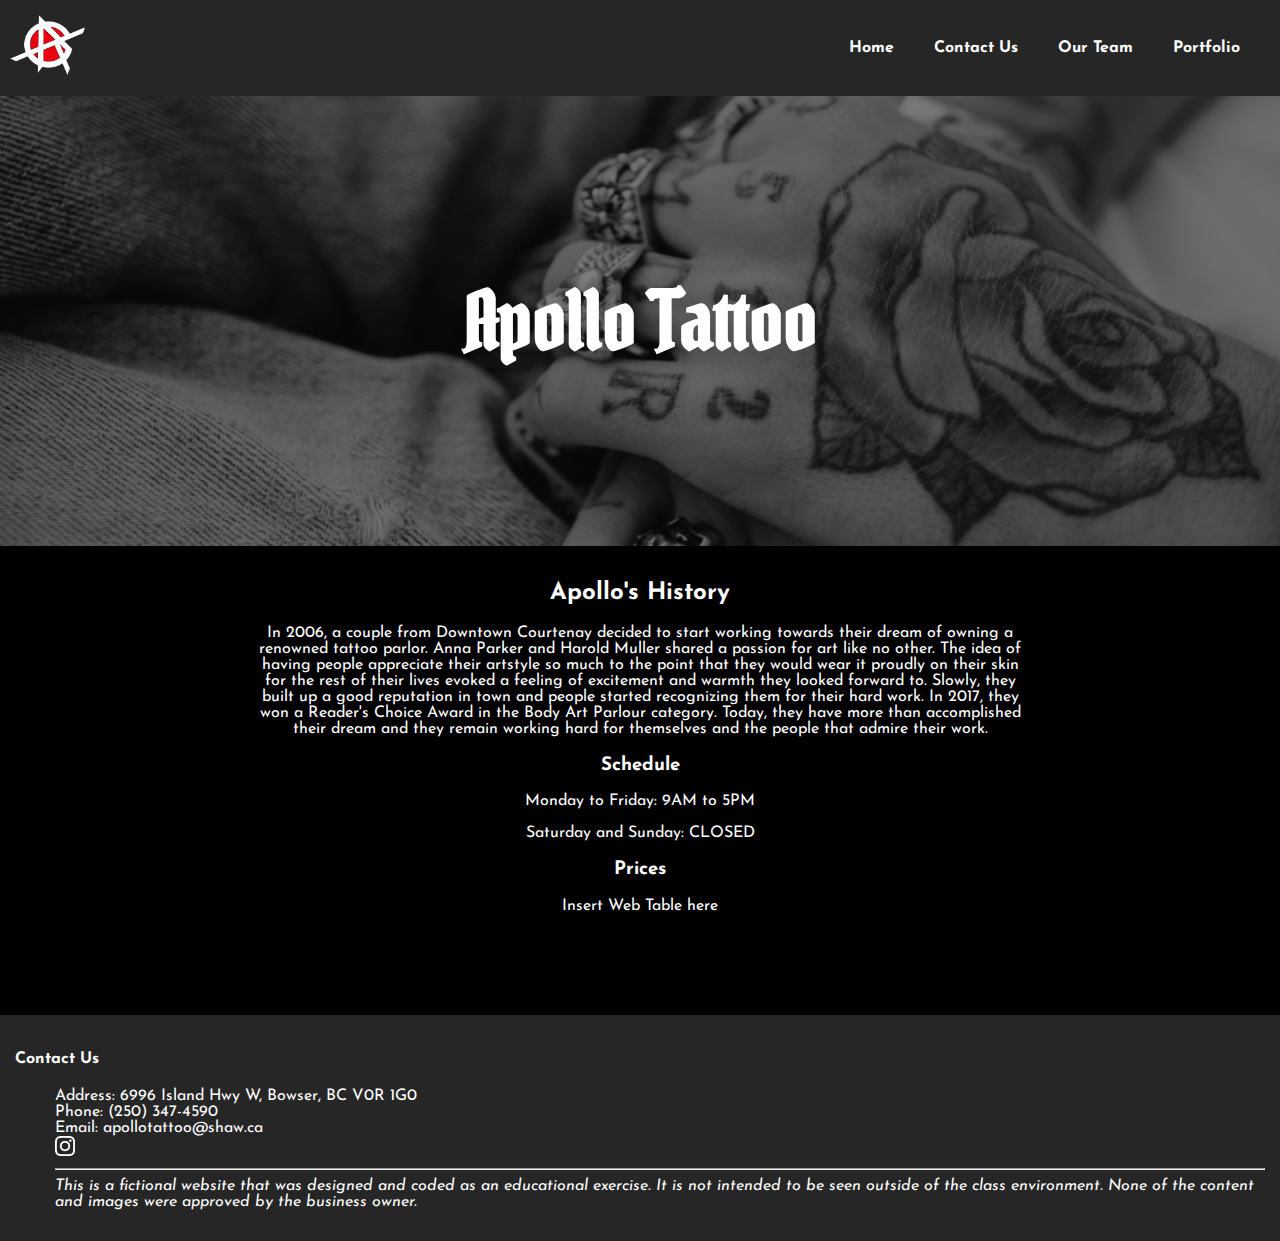
==== index.html @ 2e47b7a3 "Finish styling hero img and add footer disclaimer" ====
<!DOCTYPE html>
<html lang="en">

<head>
    <!--DGL 103 DLU1 - Katia Romero - Website Project-->
    <title>Apollo Tattoo</title>
    <meta charset="UTF-8">
    <link rel="icon" href="images/favicon.ico" type="image/x-icon">
    <link rel="stylesheet" href="style.css">
    <link rel="preconnect" href="https://fonts.googleapis.com">
    <link rel="preconnect" href="https://fonts.gstatic.com" crossorigin>
    <link href="https://fonts.googleapis.com/css2?family=Josefin+Sans:ital,wght@0,100;0,200;0,300;0,400;0,500;0,600;0,700;1,100;1,200;1,300;1,400;1,500;1,600;1,700&display=swap" rel="stylesheet">
    <link href="https://fonts.googleapis.com/css2?family=Pirata+One&display=swap" rel="stylesheet">
</head>

<body>
    <header>
        <div id="logo">
            <a href="index.html"><img src="images/apollo.png" alt="Company logo" width="75px" height="60px"></a>
        </div>

        <nav>
            <b>
                <ul>
                    <li><a href="index.html">Home</a></li>
                    <li><a href="contact.html">Contact Us</a></li>
                    <li><a href="team.html">Our Team</a></li>
                    <li><a href="portfolio.html">Portfolio</a></li>
                </ul>
            </b>
        </nav>

        <section class="hero">
            <div class="hero-inner">
                <h1>Apollo Tattoo</h1>
            </div>
        </section>
    </header>
    
    <main>
        <section>
            <h2>Apollo's History</h2>
            <p>In 2006, a couple from Downtown Courtenay decided to start working towards their dream of owning a renowned tattoo parlor. Anna Parker and Harold Muller shared a passion for art like no other. The idea of having people appreciate their artstyle so much to the point that they would wear it proudly on their skin for the rest of their lives evoked a feeling of excitement and warmth they looked forward to. Slowly, they built up a good reputation in town and people started recognizing them for their hard work. In 2017, they won a Reader's Choice Award in the Body Art Parlour category. Today, they have more than accomplished their dream and they remain working hard for themselves and the people that admire their work.</p>
        </section>
        
        <article>
            <h3>Schedule</h3>
            <p>Monday to Friday: 9AM to 5PM</p>
            <p>Saturday and Sunday: CLOSED</p>
            <h3>Prices</h3>
            <p>Insert Web Table here</p>
        </article>
    </main>
    
    <footer>
        <h4>Contact Us</h4>
        <ul>
            <li>Address: 6996 Island Hwy W, Bowser, BC V0R 1G0</li>
            <li>Phone: (250) 347-4590</li>
            <li>Email: apollotattoo@shaw.ca</li>
            <li><a href="https://www.instagram.com/apollotattoo/"><img src="images/insta.png" alt="Apollo Tattoo's Instagram Account" height="20px" width="20px"></a></li>
            <hr>
            <li><i>This is a fictional website that was designed and coded as an educational exercise. It is not intended to be seen outside of the class environment. None of the content and images were approved by the business owner.</i></li>
        </ul>
    </footer>
</body>
</html>
---- style.css ----
* {
    box-sizing: border-box;
}

body {
    font-family: 'Josefin Sans', sans-serif;
    color: white;
    background-color: black;
    margin: 0;
}

header {
    background-repeat: no-repeat;
    background-size: cover;
    background-origin: padding-box;
    background-position: 80%;
}/*hero image at top of page*/

/*start navigation*/
nav {
    background-color: #262626;
}

nav ul {
    display: flex;
    justify-content: flex-end;
    list-style-type: none;
    margin: 0px;
    padding: 20px;
}

nav li a {
    padding: 20px;
    text-decoration: none;
    color: white;
    display: inline-block;
}

nav li a:hover {
    color: #b3b3b3;
}
/*end navigation*/

#logo img {
    position: absolute;
    margin-top: 15px;
    margin-left: 10px;
}/*positions logo img on top of nav bar*/

.hero {
    width: 100vw;
    height: 50vh;
    display: flex;
    align-items: center;
    justify-content: center;
    text-align: center;

    /*bg styles*/
    background-image: linear-gradient(rgba(0, 0, 0, 0.5),rgba(0, 0, 0, 0.5)), url(images/heroback.jpg);
    background-size: cover;
    background-position: center center;
    background-repeat: no-repeat;
    background-attachment: fixed;
}

.hero h1 {
    font-family: 'Pirata One', serif;
    font-size: 5em;
}

main {
    padding: 15px;
    width: 800px;
    margin: auto;
    text-align: center;
}

/*start footer*/
footer {
    margin-top: 70px;
    padding: 15px;
    background-color: #262626;
    color: white;
}/*adds spacing between main content and footer*/

footer li {
    list-style-type: none;
}
/*end footer*/
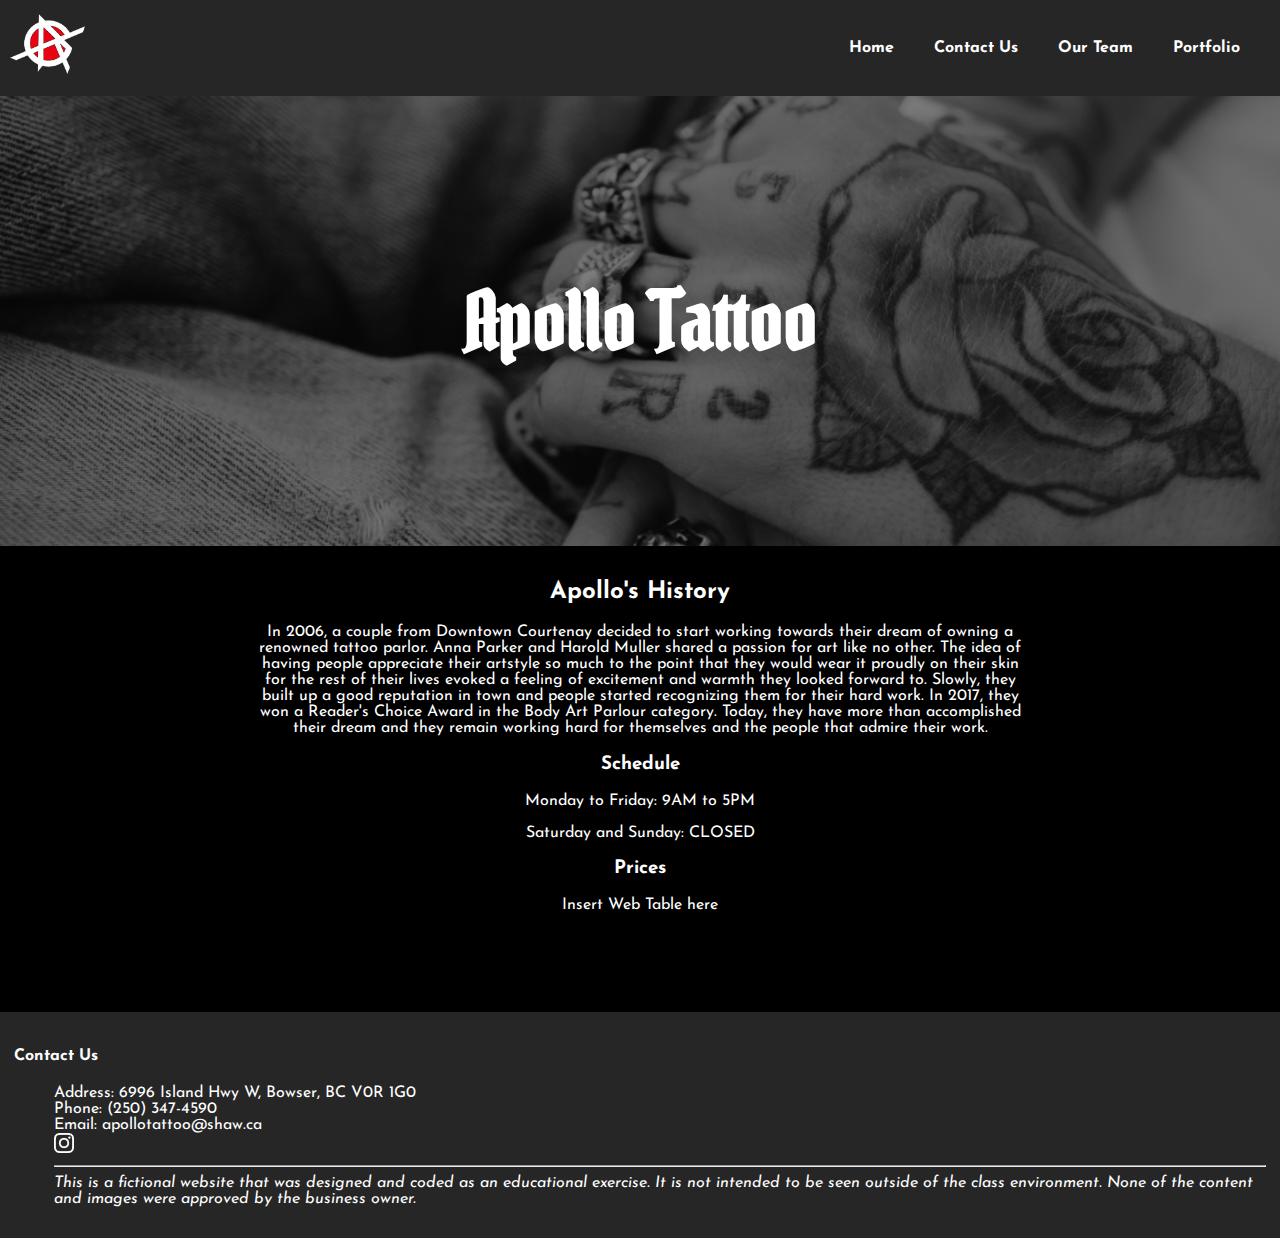
==== commit 8bae4a72: "Remove section from header and place it in the body" ====
--- a/index.html
+++ b/index.html
@@ -5,8 +5,10 @@
     <!--DGL 103 DLU1 - Katia Romero - Website Project-->
     <title>Apollo Tattoo</title>
     <meta charset="UTF-8">
+    <meta name="viewport" content="width=device-width, initial-scale=1">
     <link rel="icon" href="images/favicon.ico" type="image/x-icon">
     <link rel="stylesheet" href="style.css">
+    <link rel="stylesheet" href="generalcss.css">
     <link rel="preconnect" href="https://fonts.googleapis.com">
     <link rel="preconnect" href="https://fonts.gstatic.com" crossorigin>
     <link href="https://fonts.googleapis.com/css2?family=Josefin+Sans:ital,wght@0,100;0,200;0,300;0,400;0,500;0,600;0,700;1,100;1,200;1,300;1,400;1,500;1,600;1,700&display=swap" rel="stylesheet">
@@ -29,13 +31,13 @@
                 </ul>
             </b>
         </nav>
-
-        <section class="hero">
-            <div class="hero-inner">
-                <h1>Apollo Tattoo</h1>
-            </div>
-        </section>
     </header>
+    
+    <section class="hero">
+        <div class="hero-inner">
+            <h1>Apollo Tattoo</h1>
+        </div>
+    </section>
     
     <main>
         <section>
--- a/style.css
+++ b/style.css
@@ -1,52 +1,3 @@
-* {
-    box-sizing: border-box;
-}
-
-body {
-    font-family: 'Josefin Sans', sans-serif;
-    color: white;
-    background-color: black;
-    margin: 0;
-}
-
-header {
-    background-repeat: no-repeat;
-    background-size: cover;
-    background-origin: padding-box;
-    background-position: 80%;
-}/*hero image at top of page*/
-
-/*start navigation*/
-nav {
-    background-color: #262626;
-}
-
-nav ul {
-    display: flex;
-    justify-content: flex-end;
-    list-style-type: none;
-    margin: 0px;
-    padding: 20px;
-}
-
-nav li a {
-    padding: 20px;
-    text-decoration: none;
-    color: white;
-    display: inline-block;
-}
-
-nav li a:hover {
-    color: #b3b3b3;
-}
-/*end navigation*/
-
-#logo img {
-    position: absolute;
-    margin-top: 15px;
-    margin-left: 10px;
-}/*positions logo img on top of nav bar*/
-
 .hero {
     width: 100vw;
     height: 50vh;
@@ -66,24 +17,4 @@
 .hero h1 {
     font-family: 'Pirata One', serif;
     font-size: 5em;
-}
-
-main {
-    padding: 15px;
-    width: 800px;
-    margin: auto;
-    text-align: center;
-}
-
-/*start footer*/
-footer {
-    margin-top: 70px;
-    padding: 15px;
-    background-color: #262626;
-    color: white;
-}/*adds spacing between main content and footer*/
-
-footer li {
-    list-style-type: none;
-}
-/*end footer*/+}--- a/generalcss.css
+++ b/generalcss.css
@@ -0,0 +1,61 @@
+* {
+    box-sizing: border-box;
+}
+
+body {
+    font-family: 'Josefin Sans', sans-serif;
+    color: white;
+    background-color: black;
+    margin: 0;
+}
+
+/*start navigation*/
+nav {
+    background-color: #262626;
+}
+
+nav ul {
+    display: flex;
+    justify-content: flex-end;
+    list-style-type: none;
+    margin: 0;
+    padding: 1.25em;
+}
+
+nav li a {
+    padding: 1.25em;
+    text-decoration: none;
+    color: white;
+    display: inline-block;
+}
+
+nav li a:hover {
+    color: #b3b3b3;
+}
+/*end navigation*/
+
+#logo img {
+    position: absolute;
+    margin-top: 0.9em;
+    margin-left: 0.6em;
+}/*positions logo img on top of nav bar*/
+
+main {
+    padding: 0.9em;
+    width: 50em;
+    margin: auto;
+    text-align: center;
+}
+
+/*start footer*/
+footer {
+    margin-top: 4.3em;
+    padding: 0.9em;
+    background-color: #262626;
+    color: white;
+}/*adds spacing between main content and footer*/
+
+footer li {
+    list-style-type: none;
+}
+/*end footer*/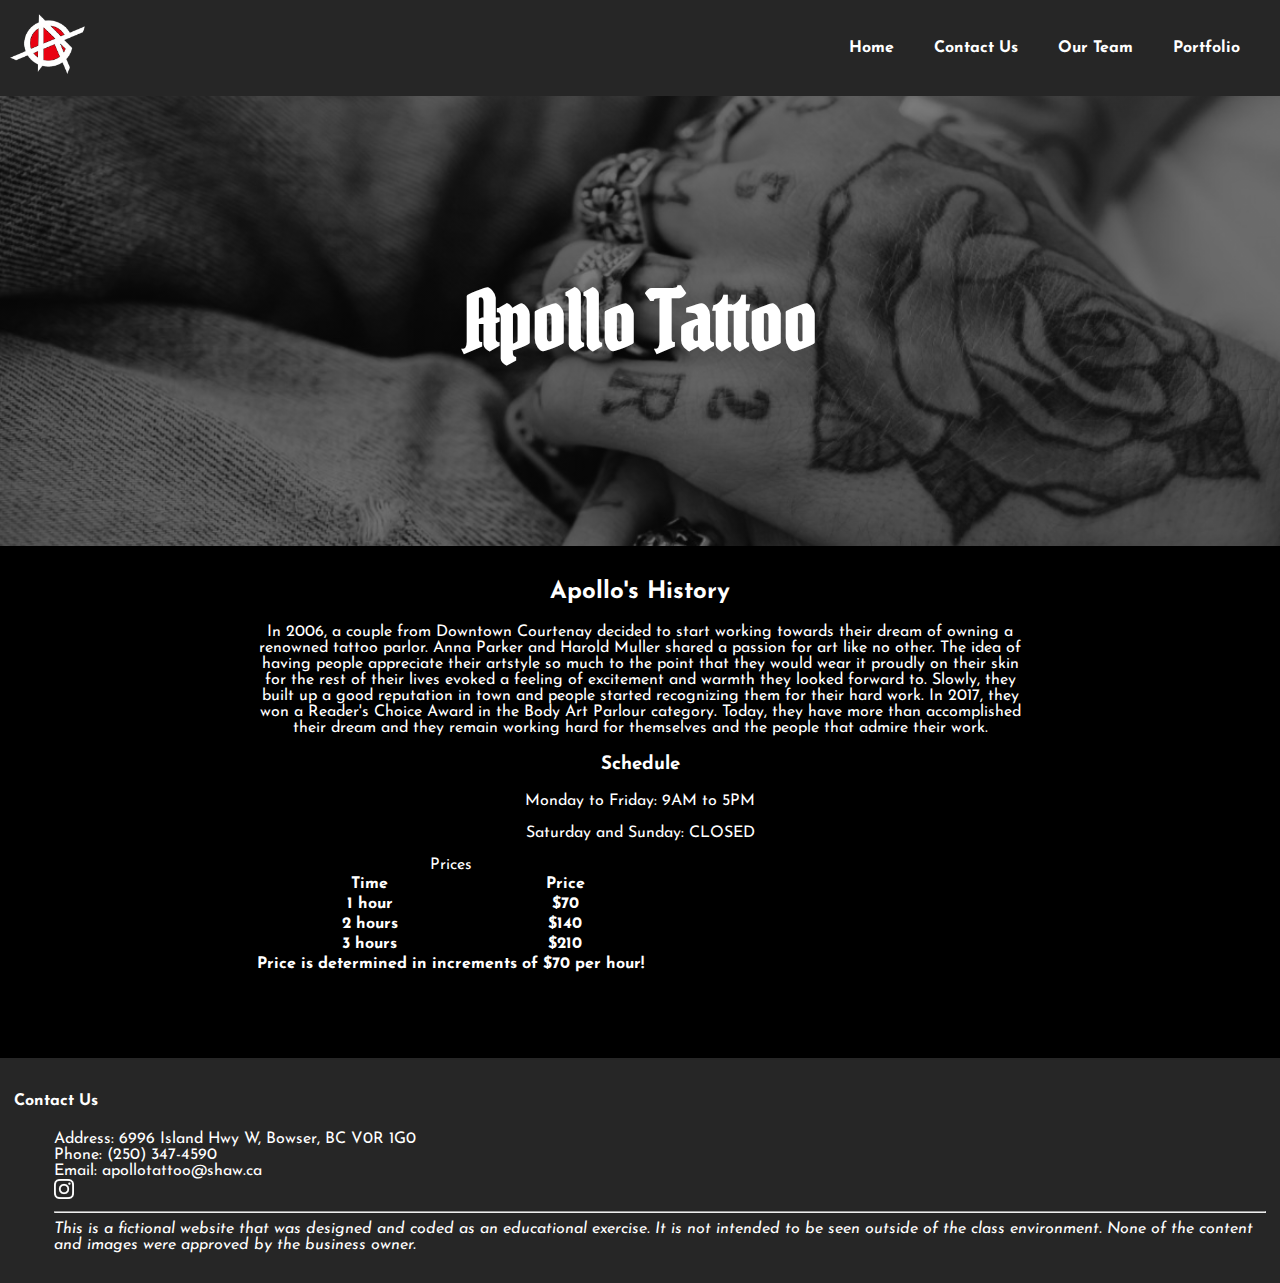
==== commit e9a32849: "Add table to main page" ====
--- a/index.html
+++ b/index.html
@@ -38,7 +38,7 @@
             <h1>Apollo Tattoo</h1>
         </div>
     </section>
-    
+
     <main>
         <section>
             <h2>Apollo's History</h2>
@@ -49,8 +49,37 @@
             <h3>Schedule</h3>
             <p>Monday to Friday: 9AM to 5PM</p>
             <p>Saturday and Sunday: CLOSED</p>
-            <h3>Prices</h3>
-            <p>Insert Web Table here</p>
+
+            <div class="wrapper">
+                <table>
+                    <caption>Prices</caption>
+                    <thead>
+                        <tr>
+                            <th>Time</th>
+                            <th>Price</th>
+                        </tr>
+                    </thead>
+                    <tbody>
+                        <tr>
+                            <th>1 hour</th>
+                            <th>&dollar;70</th>
+                        </tr>
+                        <tr>
+                            <th>2 hours</th>
+                            <th>&dollar;140</th>
+                        </tr>
+                        <tr>
+                            <th>3 hours</th>
+                            <th>&dollar;210</th>
+                        </tr>
+                    </tbody>
+                    <tfoot>
+                        <tr>
+                            <th colspan="2">Price is determined in increments of &dollar;70 per hour!</th>
+                        </tr>
+                    </tfoot>
+                </table>
+            </div>
         </article>
     </main>
     
--- a/generalcss.css
+++ b/generalcss.css
@@ -42,7 +42,7 @@
 
 main {
     padding: 0.9em;
-    width: 50em;
+    width: 20em;
     margin: auto;
     text-align: center;
 }
@@ -58,4 +58,25 @@
 footer li {
     list-style-type: none;
 }
-/*end footer*/+/*end footer*/
+
+/* Medium devices (landscape tablets, 768px and up) */
+@media only screen and (min-width: 768px) {
+    main {
+        width: 35em;
+    }
+}
+
+/* Large devices (laptops/desktops, 992px and up) */
+@media only screen and (min-width: 992px) {
+    main {
+        width: 50em;
+    }
+}
+
+/* Extra large devices (large laptops and desktops, 1200px and up) */
+  @media only screen and (min-width: 1200px) {
+    main {
+        width: 50em;
+    }
+}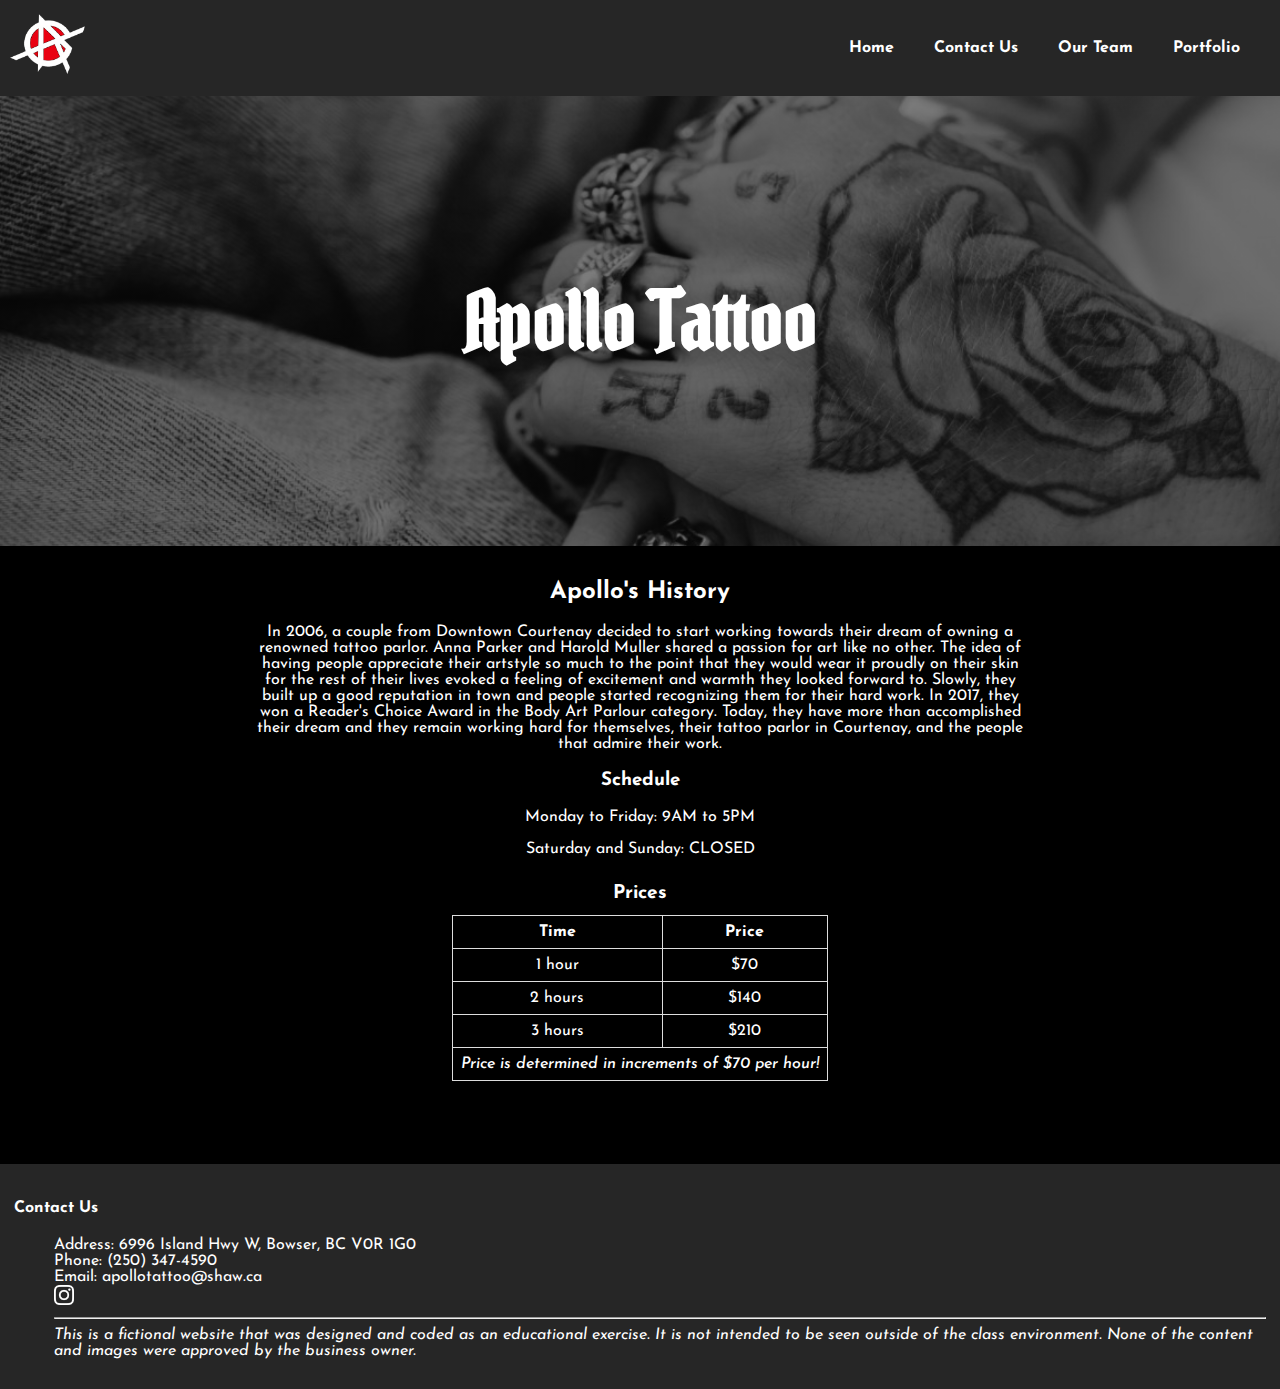
==== commit aeaba8bf: "Update written content to add SEO" ====
--- a/index.html
+++ b/index.html
@@ -42,7 +42,7 @@
     <main>
         <section>
             <h2>Apollo's History</h2>
-            <p>In 2006, a couple from Downtown Courtenay decided to start working towards their dream of owning a renowned tattoo parlor. Anna Parker and Harold Muller shared a passion for art like no other. The idea of having people appreciate their artstyle so much to the point that they would wear it proudly on their skin for the rest of their lives evoked a feeling of excitement and warmth they looked forward to. Slowly, they built up a good reputation in town and people started recognizing them for their hard work. In 2017, they won a Reader's Choice Award in the Body Art Parlour category. Today, they have more than accomplished their dream and they remain working hard for themselves and the people that admire their work.</p>
+            <p>In 2006, a couple from Downtown Courtenay decided to start working towards their dream of owning a renowned tattoo parlor. Anna Parker and Harold Muller shared a passion for art like no other. The idea of having people appreciate their artstyle so much to the point that they would wear it proudly on their skin for the rest of their lives evoked a feeling of excitement and warmth they looked forward to. Slowly, they built up a good reputation in town and people started recognizing them for their hard work. In 2017, they won a Reader's Choice Award in the Body Art Parlour category. Today, they have more than accomplished their dream and they remain working hard for themselves, their tattoo parlor in Courtenay, and the people that admire their work.</p>
         </section>
         
         <article>
--- a/style.css
+++ b/style.css
@@ -17,4 +17,38 @@
 .hero h1 {
     font-family: 'Pirata One', serif;
     font-size: 5em;
-}+}
+
+/* Start of table */
+.wrapper {
+    overflow-x: auto;
+    display: flex;
+    align-items: center;
+    justify-content: center;
+}
+
+table {
+    border-collapse: collapse;
+}
+
+caption {
+    font-size: 1.2em;
+    font-weight: bold;
+    padding: 0.6em 0;
+}
+
+td,
+th {
+  border: 0.06em solid #ddd;
+  padding: 0.5em;
+}
+
+tbody th {
+    font-weight: 400;
+}
+
+tfoot th {
+    font-weight: 500;
+    font-style: italic;
+}
+/*End of table*/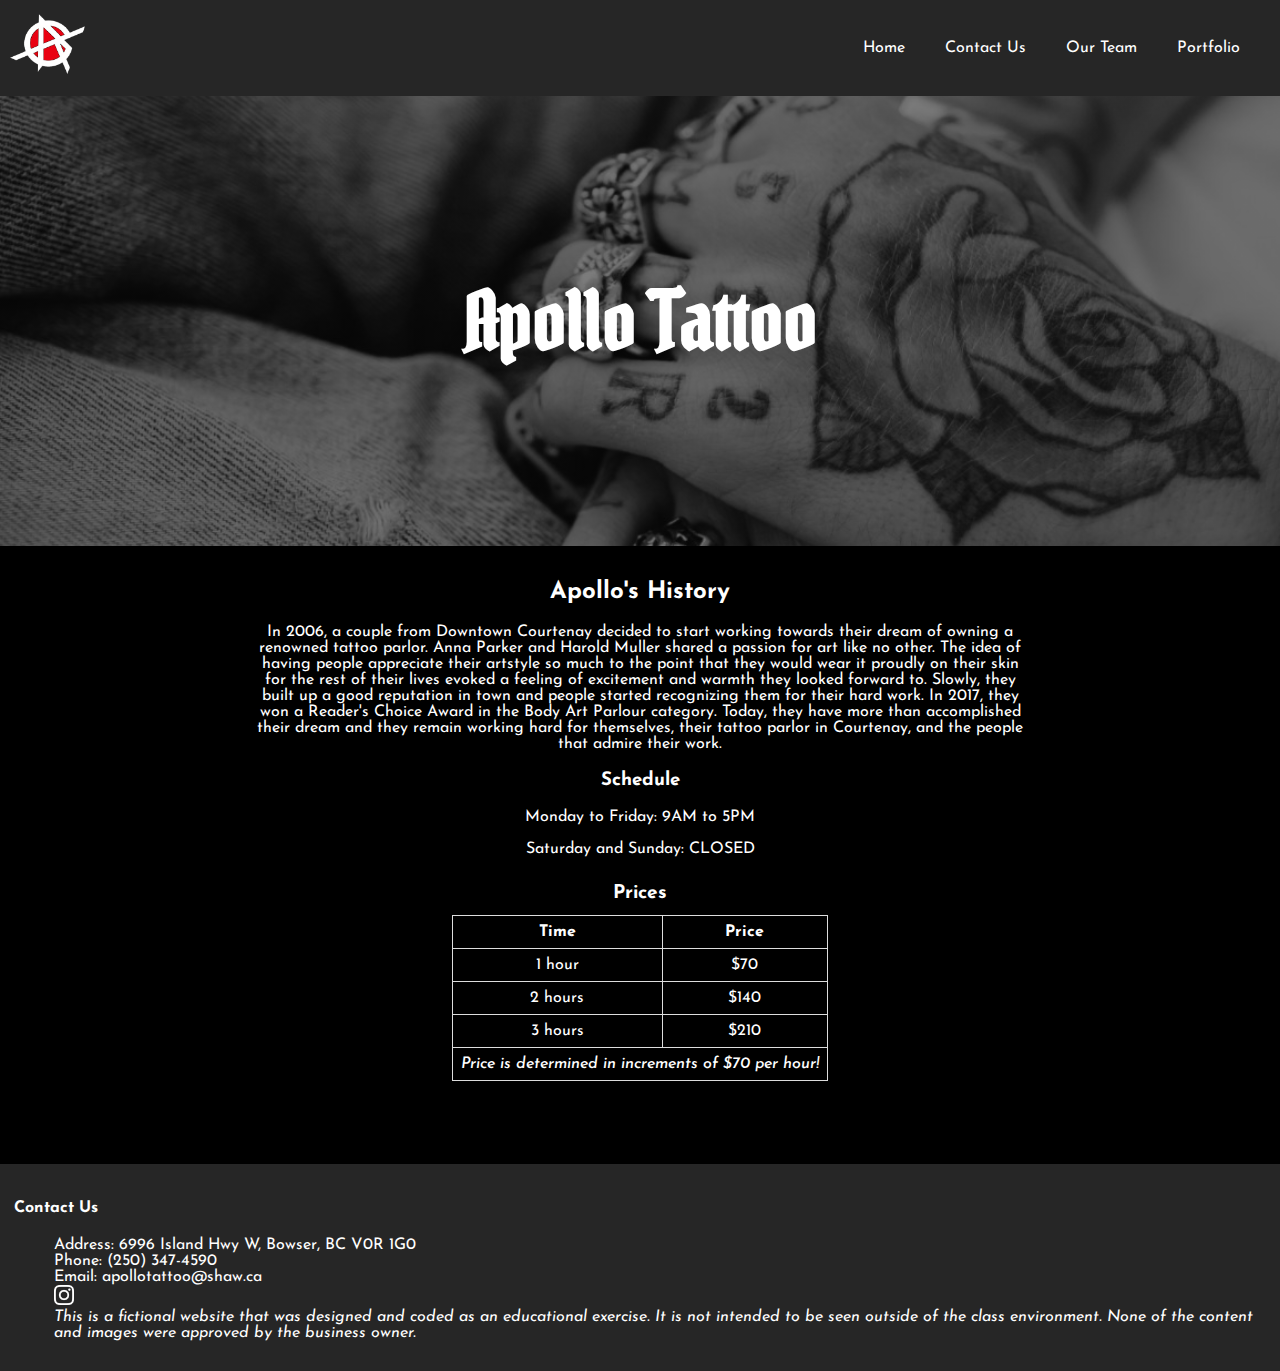
==== commit 985d3ea7: "remove b and hr element errors" ====
--- a/index.html
+++ b/index.html
@@ -18,18 +18,16 @@
 <body>
     <header>
         <div id="logo">
-            <a href="index.html"><img src="images/apollo.png" alt="Company logo" width="75px" height="60px"></a>
+            <a href="index.html"><img src="images/apollo.png" alt="Company logo" width="75" height="60"></a>
         </div>
 
         <nav>
-            <b>
-                <ul>
-                    <li><a href="index.html">Home</a></li>
-                    <li><a href="contact.html">Contact Us</a></li>
-                    <li><a href="team.html">Our Team</a></li>
-                    <li><a href="portfolio.html">Portfolio</a></li>
-                </ul>
-            </b>
+            <ul>
+                <li><a href="index.html">Home</a></li>
+                <li><a href="contact.html">Contact Us</a></li>
+                <li><a href="team.html">Our Team</a></li>
+                <li><a href="portfolio.html">Portfolio</a></li>
+            </ul>
         </nav>
     </header>
     
@@ -89,8 +87,7 @@
             <li>Address: 6996 Island Hwy W, Bowser, BC V0R 1G0</li>
             <li>Phone: (250) 347-4590</li>
             <li>Email: apollotattoo@shaw.ca</li>
-            <li><a href="https://www.instagram.com/apollotattoo/"><img src="images/insta.png" alt="Apollo Tattoo's Instagram Account" height="20px" width="20px"></a></li>
-            <hr>
+            <li><a href="https://www.instagram.com/apollotattoo/"><img src="images/insta.png" alt="Apollo Tattoo's Instagram Account" height="20" width="20"></a></li>
             <li><i>This is a fictional website that was designed and coded as an educational exercise. It is not intended to be seen outside of the class environment. None of the content and images were approved by the business owner.</i></li>
         </ul>
     </footer>
